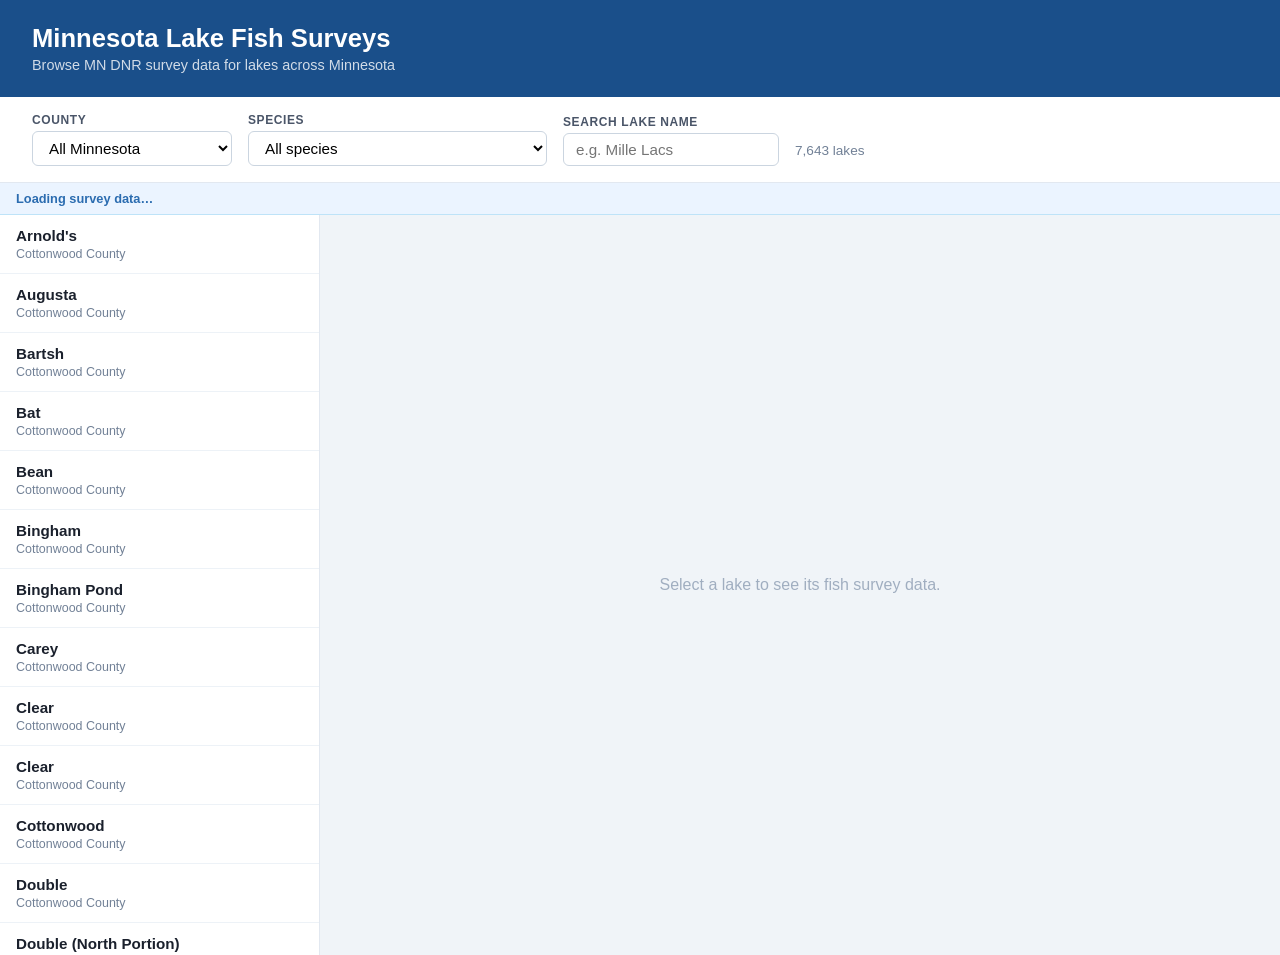
==== docs/index.html @ 933e4e26 "Rename web/ to docs/ for GitHub Pages compatibility GitHub Pages can serve directly from /docs on th" ====
<!DOCTYPE html>
<html lang="en">
<head>
  <meta charset="UTF-8" />
  <meta name="viewport" content="width=device-width, initial-scale=1.0" />
  <title>Minnesota Lake Fish Surveys</title>
  <link rel="stylesheet" href="style.css" />
</head>
<body>

  <header>
    <h1>Minnesota Lake Fish Surveys</h1>
    <p class="subtitle">Browse MN DNR survey data for lakes across Minnesota</p>
  </header>

  <main>
    <!-- Filter bar -->
    <section class="filters">
      <div class="filter-group">
        <label for="county-select">County</label>
        <select id="county-select">
          <option value="">All Minnesota</option>
        </select>
      </div>
      <div class="filter-group">
        <label for="species-select">Species</label>
        <select id="species-select">
          <option value="">All species</option>
        </select>
      </div>
      <div class="filter-group" id="sort-group" style="display:none">
        <label for="sort-select">Rank by</label>
        <select id="sort-select">
          <option value="cpue">CPUE (catch per unit effort)</option>
          <option value="total_catch">Total Catch</option>
          <option value="avg_length">Avg Size (inches)</option>
          <option value="avg_weight">Avg Weight (lbs)</option>
        </select>
      </div>
      <div class="filter-group" id="date-group" style="display:none">
        <label for="date-select">Survey data</label>
        <select id="date-select">
          <option value="0">Any date</option>
          <option value="5">Last 5 years</option>
          <option value="10">Last 10 years</option>
          <option value="15">Last 15 years</option>
        </select>
      </div>
      <div class="filter-group">
        <label for="lake-search">Search lake name</label>
        <input type="text" id="lake-search" placeholder="e.g. Mille Lacs" />
      </div>
      <div class="results-count" id="results-count"></div>
    </section>

    <!-- Loading bar shown while fetching county survey files -->
    <div id="loading-bar" class="loading-bar hidden">
      <div class="loading-bar-inner"></div>
      <span id="loading-label">Loading survey data…</span>
    </div>

    <!-- Content area: lake list + detail panel side by side -->
    <div class="content">
      <aside class="lake-list-panel">
        <ul id="lake-list"></ul>
        <p id="no-results" class="hidden">No lakes found.</p>
      </aside>

      <section class="detail-panel" id="detail-panel">
        <div class="detail-placeholder">
          <p>Select a lake to see its fish survey data.</p>
        </div>
      </section>
    </div>
  </main>

  <script src="app.js"></script>
</body>
</html>
---- docs/style.css ----
/* ── Reset & base ── */
*, *::before, *::after { box-sizing: border-box; margin: 0; padding: 0; }

body {
  font-family: -apple-system, BlinkMacSystemFont, "Segoe UI", Roboto, sans-serif;
  background: #f0f4f8;
  color: #1a202c;
  min-height: 100vh;
}

/* ── Header ── */
header {
  background: #1a4f8a;
  color: white;
  padding: 1.5rem 2rem;
}
header h1 { font-size: 1.6rem; font-weight: 700; }
header .subtitle { margin-top: 0.25rem; opacity: 0.8; font-size: 0.9rem; }

/* ── Filters ── */
.filters {
  display: flex;
  flex-wrap: wrap;
  gap: 1rem;
  align-items: flex-end;
  background: white;
  padding: 1rem 2rem;
  border-bottom: 1px solid #e2e8f0;
}

.filter-group {
  display: flex;
  flex-direction: column;
  gap: 0.25rem;
}
.filter-group label {
  font-size: 0.75rem;
  font-weight: 600;
  text-transform: uppercase;
  letter-spacing: 0.05em;
  color: #4a5568;
}
.filter-group select,
.filter-group input {
  padding: 0.45rem 0.75rem;
  border: 1px solid #cbd5e0;
  border-radius: 6px;
  font-size: 0.95rem;
  background: white;
  min-width: 200px;
}
.filter-group select:focus,
.filter-group input:focus {
  outline: none;
  border-color: #1a4f8a;
  box-shadow: 0 0 0 3px rgba(26,79,138,0.15);
}

.results-count {
  font-size: 0.85rem;
  color: #718096;
  align-self: flex-end;
  padding-bottom: 0.5rem;
}

/* ── Content layout ── */
.content {
  display: flex;
  height: calc(100vh - 160px);
  overflow: hidden;
}

/* ── Lake list panel ── */
.lake-list-panel {
  width: 320px;
  min-width: 240px;
  overflow-y: auto;
  background: white;
  border-right: 1px solid #e2e8f0;
}

#lake-list { list-style: none; }

#lake-list li {
  padding: 0.75rem 1rem;
  border-bottom: 1px solid #edf2f7;
  cursor: pointer;
  transition: background 0.1s;
}
#lake-list li:hover { background: #ebf4ff; }
#lake-list li.active { background: #1a4f8a; color: white; }
#lake-list li.active .lake-county { color: rgba(255,255,255,0.7); }

.lake-name { font-weight: 600; font-size: 0.95rem; }
.lake-county { font-size: 0.78rem; color: #718096; }
.survey-date { font-size: 0.75rem; color: #a0aec0; margin-left: auto; }

/* Ranked list rows */
.lake-row-top {
  display: flex;
  align-items: center;
  gap: 0.4rem;
  flex-wrap: wrap;
}
.lake-row-bottom {
  display: flex;
  align-items: center;
  gap: 0.5rem;
  margin-top: 3px;
}

.rank-badge {
  font-size: 0.7rem;
  font-weight: 700;
  color: #718096;
  min-width: 2rem;
  flex-shrink: 0;
}
#lake-list li.active .rank-badge { color: rgba(255,255,255,0.6); }

.metric-badge {
  margin-left: auto;
  font-size: 0.78rem;
  font-weight: 700;
  color: #1a4f8a;
  background: #ebf4ff;
  padding: 1px 6px;
  border-radius: 10px;
  white-space: nowrap;
}
#lake-list li.active .metric-badge {
  background: rgba(255,255,255,0.2);
  color: white;
}
#lake-list li.active .survey-date { color: rgba(255,255,255,0.55); }

.lake-row-trend {
  margin-top: 4px;
}
.trend-badge {
  font-size: 0.75rem;
  font-weight: 600;
  padding: 0.15rem 0.5rem;
  border-radius: 10px;
  white-space: nowrap;
}
.trend-up   { background: #c6f6d5; color: #276749; }
.trend-down { background: #fed7d7; color: #9b2c2c; }
.trend-same { background: #e2e8f0; color: #4a5568; }
#lake-list li.active .trend-badge { opacity: 0.85; }

#no-results {
  padding: 2rem 1rem;
  text-align: center;
  color: #718096;
  font-size: 0.9rem;
}
.hidden { display: none; }

/* ── Detail panel ── */
.detail-panel {
  flex: 1;
  overflow-y: auto;
  padding: 1.5rem 2rem;
}

.detail-placeholder {
  display: flex;
  align-items: center;
  justify-content: center;
  height: 100%;
  color: #a0aec0;
  font-size: 1rem;
}

/* ── Lake detail content ── */
.detail-header {
  display: flex;
  justify-content: space-between;
  align-items: flex-start;
  flex-wrap: wrap;
  gap: 0.75rem;
  margin-bottom: 1.5rem;
}
.detail-header h2 { font-size: 1.4rem; color: #1a202c; }
.detail-header .meta { font-size: 0.85rem; color: #718096; margin-top: 0.25rem; }

.detail-links {
  display: flex;
  gap: 0.5rem;
  flex-wrap: wrap;
  align-items: flex-start;
}

.maps-link {
  display: inline-flex;
  align-items: center;
  gap: 0.4rem;
  background: #1a4f8a;
  color: white;
  padding: 0.45rem 0.9rem;
  border-radius: 6px;
  text-decoration: none;
  font-size: 0.85rem;
  font-weight: 600;
  white-space: nowrap;
  transition: background 0.15s;
}
.maps-link:hover { background: #154278; }
.maps-link svg { flex-shrink: 0; }

/* ── Survey loading ── */
.loading {
  color: #718096;
  font-size: 0.9rem;
  padding: 1rem 0;
}

/* ── Species tabs ── */
.species-tabs {
  display: flex;
  flex-wrap: wrap;
  gap: 0.5rem;
  margin-bottom: 1.25rem;
}
.species-tab {
  padding: 0.3rem 0.8rem;
  border: 1px solid #cbd5e0;
  border-radius: 20px;
  background: white;
  font-size: 0.82rem;
  cursor: pointer;
  transition: all 0.1s;
}
.species-tab:hover { border-color: #1a4f8a; color: #1a4f8a; }
.species-tab.active { background: #1a4f8a; color: white; border-color: #1a4f8a; }

/* ── Survey table ── */
.section-title {
  font-size: 0.75rem;
  font-weight: 700;
  text-transform: uppercase;
  letter-spacing: 0.06em;
  color: #4a5568;
  margin-bottom: 0.6rem;
}

.survey-table-wrap { overflow-x: auto; margin-bottom: 2rem; }

table {
  width: 100%;
  border-collapse: collapse;
  font-size: 0.87rem;
}
thead th {
  text-align: left;
  padding: 0.5rem 0.75rem;
  background: #edf2f7;
  font-weight: 600;
  color: #4a5568;
  border-bottom: 2px solid #cbd5e0;
  white-space: nowrap;
}
tbody tr { border-bottom: 1px solid #edf2f7; }
tbody tr:last-child { border-bottom: none; }
tbody td {
  padding: 0.5rem 0.75rem;
  vertical-align: top;
}
tbody tr:hover td { background: #f7fafc; }

.no-surveys {
  color: #a0aec0;
  font-size: 0.9rem;
  padding: 1rem 0;
}

/* ── Loading bar ── */
.loading-bar {
  position: relative;
  height: 32px;
  background: #ebf4ff;
  border-bottom: 1px solid #bee3f8;
  display: flex;
  align-items: center;
  padding: 0 1rem;
  font-size: 0.8rem;
  color: #2b6cb0;
  font-weight: 600;
  overflow: hidden;
}
.loading-bar-inner {
  position: absolute;
  left: 0;
  top: 0;
  height: 100%;
  background: rgba(26,79,138,0.12);
  transition: width 0.2s ease;
  width: 0%;
}
#loading-label { position: relative; z-index: 1; }

/* ── Responsive ── */
@media (max-width: 700px) {
  .content { flex-direction: column; height: auto; }
  .lake-list-panel { width: 100%; height: 40vh; border-right: none; border-bottom: 1px solid #e2e8f0; }
  .detail-panel { padding: 1rem; }
}
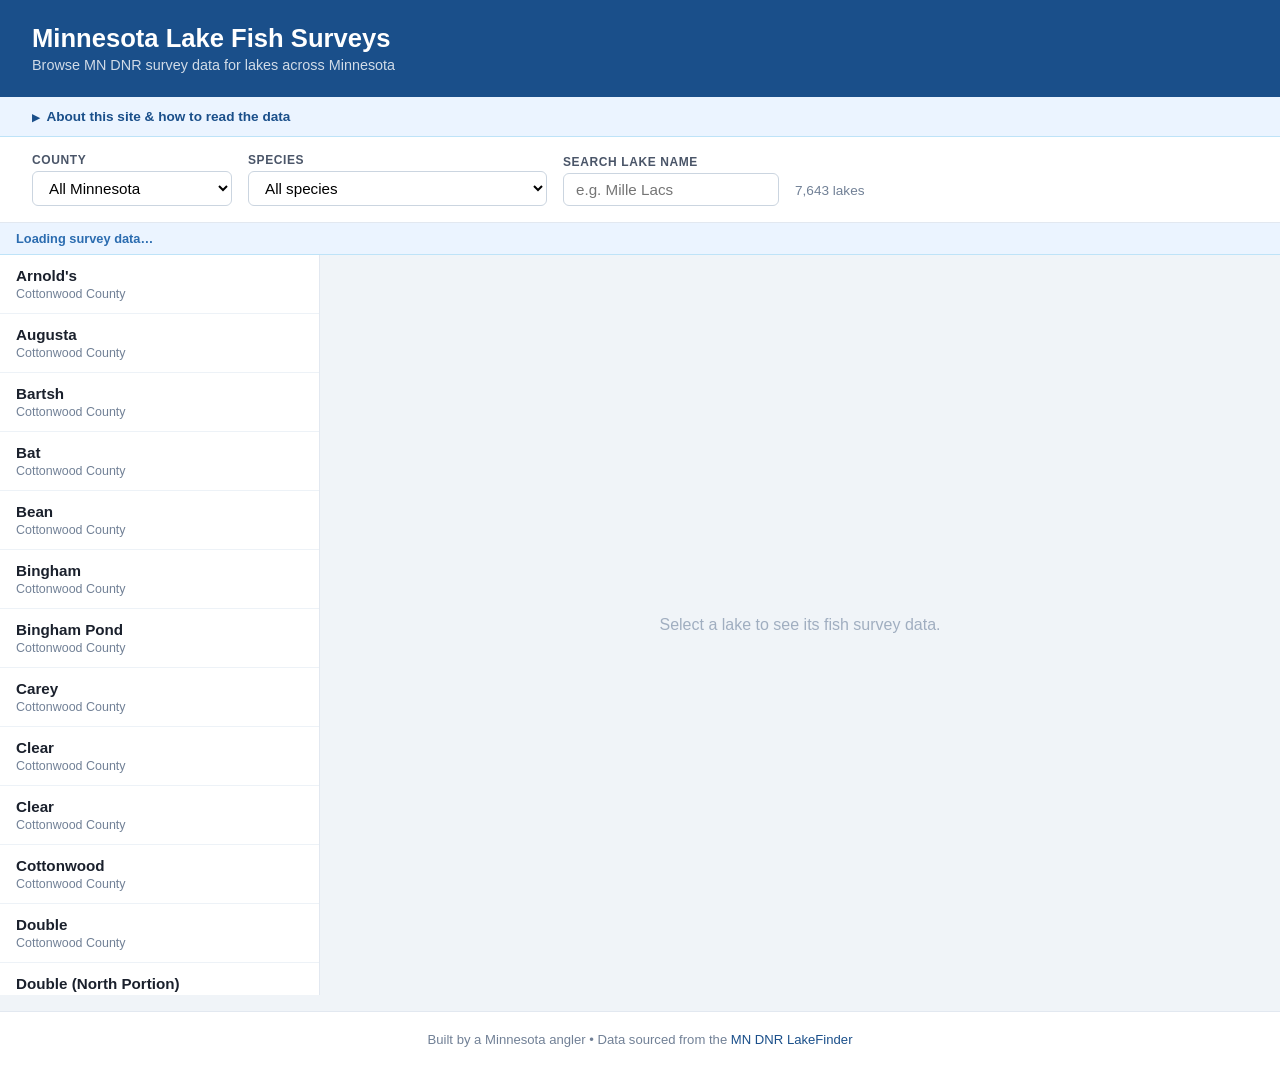
==== commit 62dbaabc: "Add about/data guide section and footer - Collapsible info bar below header explains CPUE, Standard " ====
--- a/docs/index.html
+++ b/docs/index.html
@@ -14,6 +14,25 @@
   </header>
 
   <main>
+    <!-- About / data guide -->
+    <section class="info-bar">
+      <details>
+        <summary>About this site &amp; how to read the data</summary>
+        <div class="info-content">
+          <div class="info-block">
+            <h3>About</h3>
+            <p>This site was built by a lifelong Minnesota angler who wanted an easier way to find great fishing lakes using real data. All survey data comes directly from the Minnesota DNR LakeFinder program. My hope is that this tool helps fellow anglers discover new waters and deepen their appreciation for Minnesota's incredible fisheries.</p>
+          </div>
+          <div class="info-block">
+            <h3>Understanding the data</h3>
+            <p><strong>CPUE (Catch Per Unit Effort)</strong> is the number of fish caught per net per night during a Standard gill net survey. It's the most reliable way to compare fish abundance across lakes — a higher CPUE means more fish were caught relative to the effort put in.</p>
+            <p><strong>Standard gill nets</strong> are the DNR's primary tool for surveying open-water species like walleye, northern pike, and perch. Results are consistent and comparable across lakes and years, making them ideal for ranking.</p>
+            <p><strong>The trend arrow</strong> (↑ green / ↓ red) compares the most recent survey to the previous one for the metric you're ranking by. It gives a quick read on whether a lake's fish population is heading in the right direction.</p>
+            <p><strong>Survey date filter</strong> lets you focus on recent data only — useful for finding lakes with up-to-date information rather than surveys from decades ago.</p>
+          </div>
+        </div>
+      </details>
+    </section>
     <!-- Filter bar -->
     <section class="filters">
       <div class="filter-group">
@@ -74,6 +93,10 @@
     </div>
   </main>
 
+  <footer>
+    <p>Built by a Minnesota angler &bull; Data sourced from the <a href="https://www.dnr.state.mn.us/lakefind/index.html" target="_blank" rel="noopener">MN DNR LakeFinder</a></p>
+  </footer>
+
   <script src="app.js"></script>
 </body>
 </html>
--- a/docs/style.css
+++ b/docs/style.css
@@ -300,9 +300,55 @@
 }
 #loading-label { position: relative; z-index: 1; }
 
+/* ── Info bar ── */
+.info-bar {
+  background: #ebf4ff;
+  border-bottom: 1px solid #bee3f8;
+  padding: 0 2rem;
+}
+.info-bar details { padding: 0.75rem 0; }
+.info-bar summary {
+  font-size: 0.85rem;
+  font-weight: 600;
+  color: #1a4f8a;
+  cursor: pointer;
+  user-select: none;
+  list-style: none;
+  display: flex;
+  align-items: center;
+  gap: 0.4rem;
+}
+.info-bar summary::before { content: "▶"; font-size: 0.65rem; transition: transform 0.15s; }
+.info-bar details[open] summary::before { transform: rotate(90deg); }
+.info-content {
+  display: flex;
+  gap: 2rem;
+  flex-wrap: wrap;
+  padding: 1rem 0 0.5rem;
+}
+.info-block { flex: 1; min-width: 260px; }
+.info-block h3 { font-size: 0.8rem; font-weight: 700; text-transform: uppercase; letter-spacing: 0.05em; color: #1a4f8a; margin-bottom: 0.5rem; }
+.info-block p { font-size: 0.85rem; color: #4a5568; line-height: 1.6; margin-bottom: 0.5rem; }
+.info-block p:last-child { margin-bottom: 0; }
+
+/* ── Footer ── */
+footer {
+  text-align: center;
+  padding: 1.25rem 2rem;
+  font-size: 0.82rem;
+  color: #718096;
+  border-top: 1px solid #e2e8f0;
+  background: white;
+  margin-top: 1rem;
+}
+footer a { color: #1a4f8a; text-decoration: none; }
+footer a:hover { text-decoration: underline; }
+
 /* ── Responsive ── */
 @media (max-width: 700px) {
   .content { flex-direction: column; height: auto; }
   .lake-list-panel { width: 100%; height: 40vh; border-right: none; border-bottom: 1px solid #e2e8f0; }
   .detail-panel { padding: 1rem; }
-}
+  .info-bar { padding: 0 1rem; }
+  .info-content { flex-direction: column; gap: 1rem; }
+}
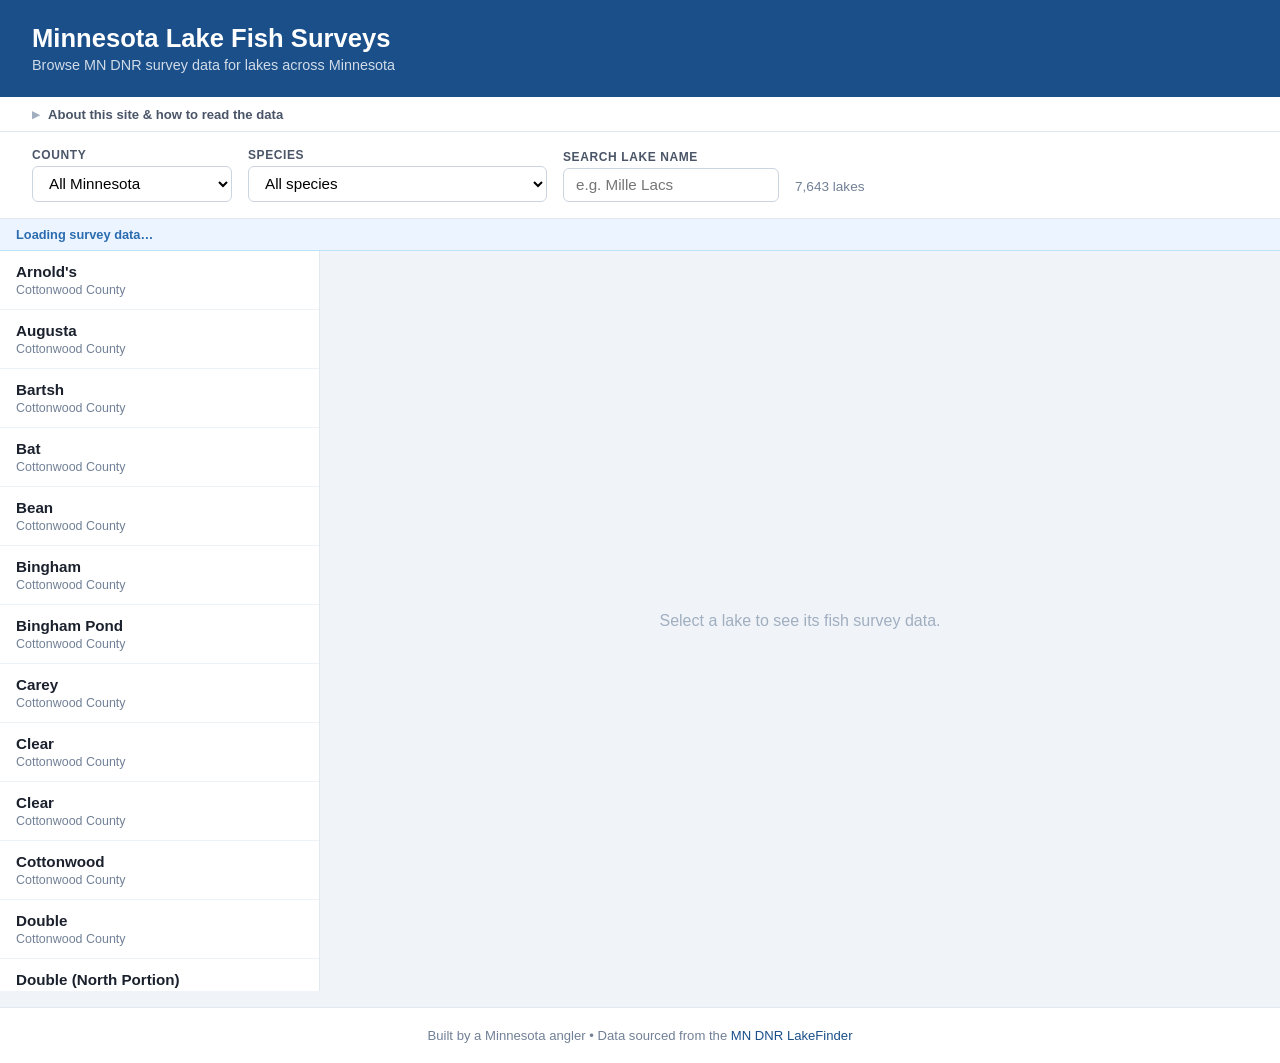
==== commit c1a6c159: "Redesign info bar with cleaner modern layout - White background with subtle border instead of blue b" ====
--- a/docs/index.html
+++ b/docs/index.html
@@ -17,19 +17,35 @@
     <!-- About / data guide -->
     <section class="info-bar">
       <details>
-        <summary>About this site &amp; how to read the data</summary>
+        <summary><span>About this site &amp; how to read the data</span></summary>
         <div class="info-content">
-          <div class="info-block">
-            <h3>About</h3>
-            <p>This site was built by a lifelong Minnesota angler who wanted an easier way to find great fishing lakes using real data. All survey data comes directly from the Minnesota DNR LakeFinder program. My hope is that this tool helps fellow anglers discover new waters and deepen their appreciation for Minnesota's incredible fisheries.</p>
+
+          <div class="info-about">
+            <p>Built by a lifelong Minnesota angler who wanted an easier way to find great fishing lakes using real data. All survey data comes directly from the <a href="https://www.dnr.state.mn.us/lakefind/index.html" target="_blank" rel="noopener">MN DNR LakeFinder</a> program. My hope is that this tool helps fellow anglers discover new waters and deepen their appreciation for Minnesota's incredible fisheries.</p>
           </div>
-          <div class="info-block">
-            <h3>Understanding the data</h3>
-            <p><strong>CPUE (Catch Per Unit Effort)</strong> is the number of fish caught per net per night during a Standard gill net survey. It's the most reliable way to compare fish abundance across lakes — a higher CPUE means more fish were caught relative to the effort put in.</p>
-            <p><strong>Standard gill nets</strong> are the DNR's primary tool for surveying open-water species like walleye, northern pike, and perch. Results are consistent and comparable across lakes and years, making them ideal for ranking.</p>
-            <p><strong>The trend arrow</strong> (↑ green / ↓ red) compares the most recent survey to the previous one for the metric you're ranking by. It gives a quick read on whether a lake's fish population is heading in the right direction.</p>
-            <p><strong>Survey date filter</strong> lets you focus on recent data only — useful for finding lakes with up-to-date information rather than surveys from decades ago.</p>
+
+          <div class="info-divider"></div>
+
+          <div class="info-terms">
+            <div class="info-term">
+              <span class="info-label">CPUE</span>
+              <p>Catch Per Unit Effort — the number of fish caught per net per night. The most reliable way to compare fish abundance across lakes. Higher is better.</p>
+            </div>
+            <div class="info-term">
+              <span class="info-label">Standard Gill Nets</span>
+              <p>The DNR's primary survey method for walleye, pike, and perch. Consistent across lakes and years, making it the gold standard for ranking.</p>
+            </div>
+            <div class="info-term">
+              <span class="info-label trend-up">↑ Trend</span>
+              <span class="info-label trend-down">↓ Trend</span>
+              <p>Compares the most recent survey to the previous one for your selected metric. Green means the population is up, red means it's down.</p>
+            </div>
+            <div class="info-term">
+              <span class="info-label">Date Filter</span>
+              <p>Limits results to lakes with recent survey data. Use "Last 5 years" to find lakes with the most current information.</p>
+            </div>
           </div>
+
         </div>
       </details>
     </section>
--- a/docs/style.css
+++ b/docs/style.css
@@ -302,34 +302,87 @@
 
 /* ── Info bar ── */
 .info-bar {
-  background: #ebf4ff;
-  border-bottom: 1px solid #bee3f8;
+  background: white;
+  border-bottom: 1px solid #e2e8f0;
   padding: 0 2rem;
 }
-.info-bar details { padding: 0.75rem 0; }
+.info-bar details { padding: 0.6rem 0; }
 .info-bar summary {
-  font-size: 0.85rem;
-  font-weight: 600;
-  color: #1a4f8a;
+  font-size: 0.82rem;
+  font-weight: 600;
+  color: #4a5568;
   cursor: pointer;
   user-select: none;
   list-style: none;
   display: flex;
   align-items: center;
+  gap: 0.5rem;
+}
+.info-bar summary::before {
+  content: "▶";
+  font-size: 0.6rem;
+  color: #a0aec0;
+  transition: transform 0.15s;
+}
+.info-bar details[open] summary::before { transform: rotate(90deg); }
+.info-bar summary span { color: #4a5568; }
+
+.info-content {
+  display: flex;
+  flex-direction: column;
+  gap: 1.25rem;
+  padding: 1rem 0 1.25rem;
+}
+
+.info-about {
+  background: #f7fafc;
+  border-left: 3px solid #1a4f8a;
+  border-radius: 0 6px 6px 0;
+  padding: 0.75rem 1rem;
+  font-size: 0.875rem;
+  color: #4a5568;
+  line-height: 1.65;
+}
+.info-about a { color: #1a4f8a; text-decoration: none; }
+.info-about a:hover { text-decoration: underline; }
+
+.info-divider {
+  height: 1px;
+  background: #e2e8f0;
+}
+
+.info-terms {
+  display: grid;
+  grid-template-columns: repeat(auto-fill, minmax(220px, 1fr));
+  gap: 0.75rem;
+}
+.info-term {
+  background: #f7fafc;
+  border: 1px solid #e2e8f0;
+  border-radius: 8px;
+  padding: 0.75rem 1rem;
+  display: flex;
+  flex-direction: column;
   gap: 0.4rem;
 }
-.info-bar summary::before { content: "▶"; font-size: 0.65rem; transition: transform 0.15s; }
-.info-bar details[open] summary::before { transform: rotate(90deg); }
-.info-content {
-  display: flex;
-  gap: 2rem;
-  flex-wrap: wrap;
-  padding: 1rem 0 0.5rem;
-}
-.info-block { flex: 1; min-width: 260px; }
-.info-block h3 { font-size: 0.8rem; font-weight: 700; text-transform: uppercase; letter-spacing: 0.05em; color: #1a4f8a; margin-bottom: 0.5rem; }
-.info-block p { font-size: 0.85rem; color: #4a5568; line-height: 1.6; margin-bottom: 0.5rem; }
-.info-block p:last-child { margin-bottom: 0; }
+.info-term p {
+  font-size: 0.82rem;
+  color: #718096;
+  line-height: 1.55;
+}
+.info-label {
+  display: inline-block;
+  font-size: 0.75rem;
+  font-weight: 700;
+  padding: 0.2rem 0.55rem;
+  border-radius: 20px;
+  background: #ebf4ff;
+  color: #1a4f8a;
+  width: fit-content;
+  margin-bottom: 0.1rem;
+}
+.info-label.trend-up  { background: #c6f6d5; color: #276749; }
+.info-label.trend-down { background: #fed7d7; color: #9b2c2c; }
 
 /* ── Footer ── */
 footer {
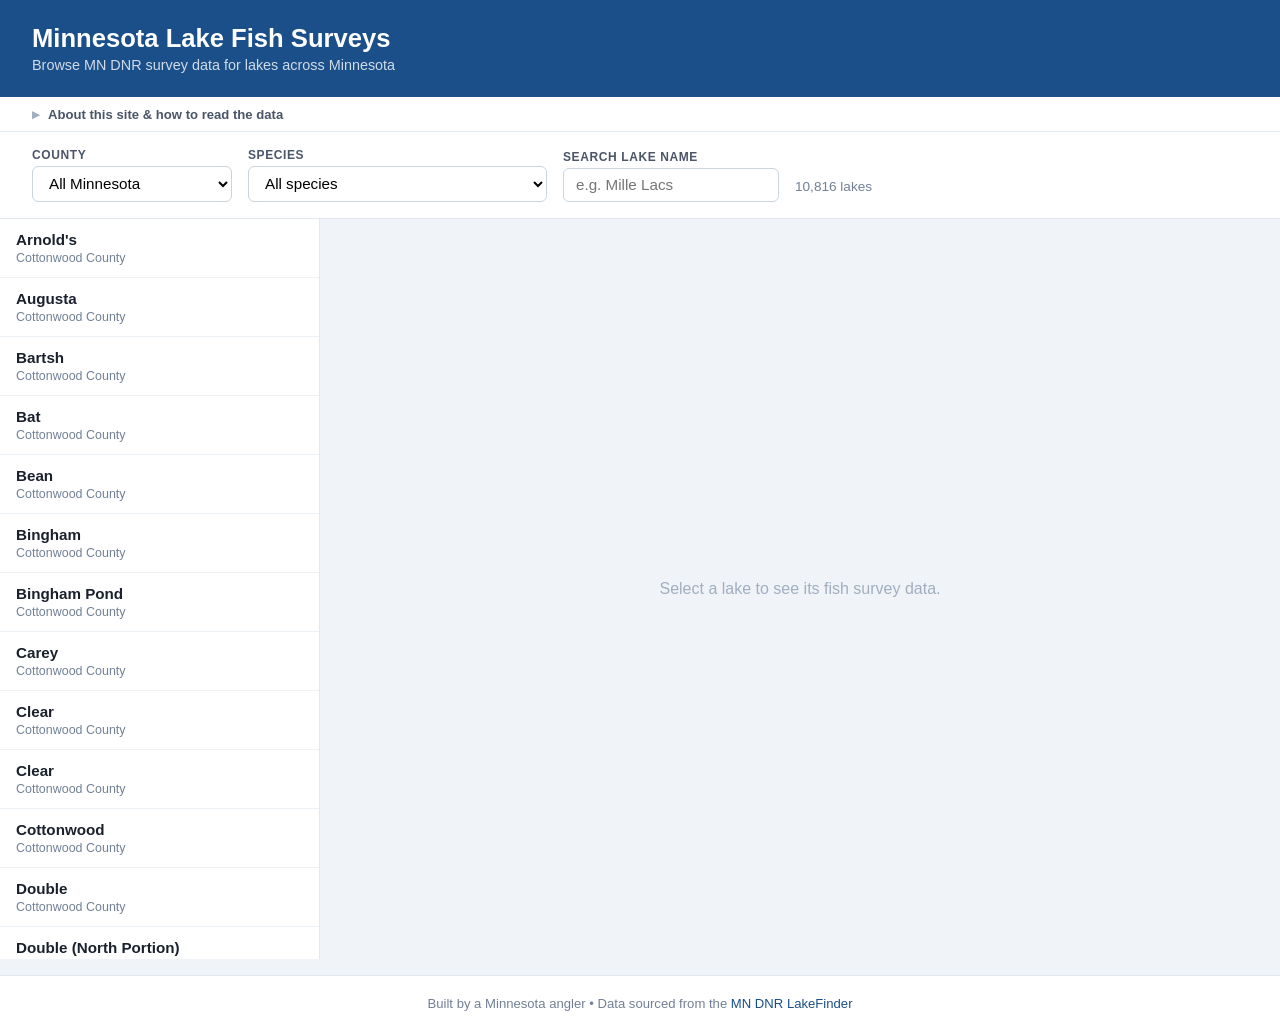
==== commit 3d81f236: "Fix missing lakes, remove loading bar, add all 87 counties - build_data.py: add lakes from survey da" ====
--- a/docs/index.html
+++ b/docs/index.html
@@ -4,7 +4,18 @@
   <meta charset="UTF-8" />
   <meta name="viewport" content="width=device-width, initial-scale=1.0" />
   <title>Minnesota Lake Fish Surveys</title>
+  <link rel="canonical" href="https://mnfishsurveys.com/" />
   <link rel="stylesheet" href="style.css" />
+  <!-- Google tag (gtag.js) -->
+  <script async src="https://www.googletagmanager.com/gtag/js?id=G-C70YP9951Q"></script>
+  <script>
+    window.dataLayer = window.dataLayer || [];
+    function gtag(){dataLayer.push(arguments);}
+    gtag('js', new Date());
+    gtag('config', 'G-C70YP9951Q');
+  </script>
+  <script async src="https://pagead2.googlesyndication.com/pagead/js/adsbygoogle.js?client=ca-pub-1223059462745285"
+     crossorigin="anonymous"></script>
 </head>
 <body>
 
@@ -88,12 +99,6 @@
       <div class="results-count" id="results-count"></div>
     </section>
 
-    <!-- Loading bar shown while fetching county survey files -->
-    <div id="loading-bar" class="loading-bar hidden">
-      <div class="loading-bar-inner"></div>
-      <span id="loading-label">Loading survey data…</span>
-    </div>
-
     <!-- Content area: lake list + detail panel side by side -->
     <div class="content">
       <aside class="lake-list-panel">
--- a/docs/style.css
+++ b/docs/style.css
@@ -275,30 +275,6 @@
   padding: 1rem 0;
 }
 
-/* ── Loading bar ── */
-.loading-bar {
-  position: relative;
-  height: 32px;
-  background: #ebf4ff;
-  border-bottom: 1px solid #bee3f8;
-  display: flex;
-  align-items: center;
-  padding: 0 1rem;
-  font-size: 0.8rem;
-  color: #2b6cb0;
-  font-weight: 600;
-  overflow: hidden;
-}
-.loading-bar-inner {
-  position: absolute;
-  left: 0;
-  top: 0;
-  height: 100%;
-  background: rgba(26,79,138,0.12);
-  transition: width 0.2s ease;
-  width: 0%;
-}
-#loading-label { position: relative; z-index: 1; }
 
 /* ── Info bar ── */
 .info-bar {
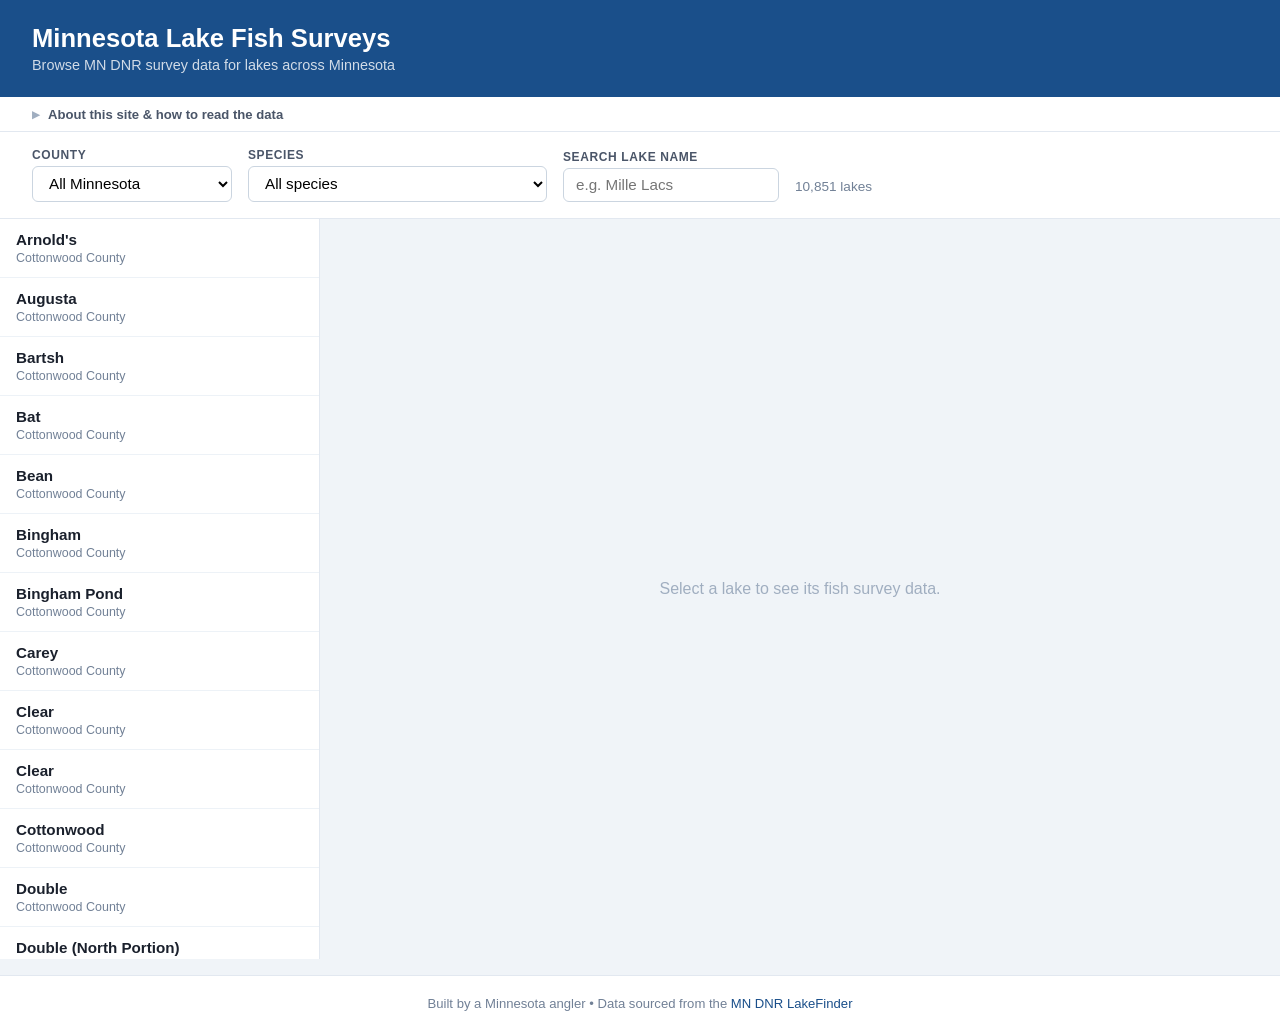
==== commit 59175bbe: "Add survey method (gear) filter to species ranking Adds a new dropdown that appears alongside sort/d" ====
--- a/docs/index.html
+++ b/docs/index.html
@@ -52,6 +52,10 @@
               <p>Compares the most recent survey to the previous one for your selected metric. Green means the population is up, red means it's down.</p>
             </div>
             <div class="info-term">
+              <span class="info-label">Survey Method</span>
+              <p>Filters ranking by gear type. Gill nets are the standard for walleye and pike. Trap nets are better for panfish and rough fish. Electrofishing is the gold standard for bass. Use "All surveys" to see every lake with any data for your chosen species.</p>
+            </div>
+            <div class="info-term">
               <span class="info-label">Date Filter</span>
               <p>Limits results to lakes with recent survey data. Use "Last 5 years" to find lakes with the most current information.</p>
             </div>
@@ -72,6 +76,16 @@
         <label for="species-select">Species</label>
         <select id="species-select">
           <option value="">All species</option>
+        </select>
+      </div>
+      <div class="filter-group" id="gear-group" style="display:none">
+        <label for="gear-select">Survey method</label>
+        <select id="gear-select">
+          <option value="gill">Standard gill nets</option>
+          <option value="trap">Standard trap nets</option>
+          <option value="electric">Electrofishing</option>
+          <option value="seine">Seining</option>
+          <option value="all">All surveys</option>
         </select>
       </div>
       <div class="filter-group" id="sort-group" style="display:none">
